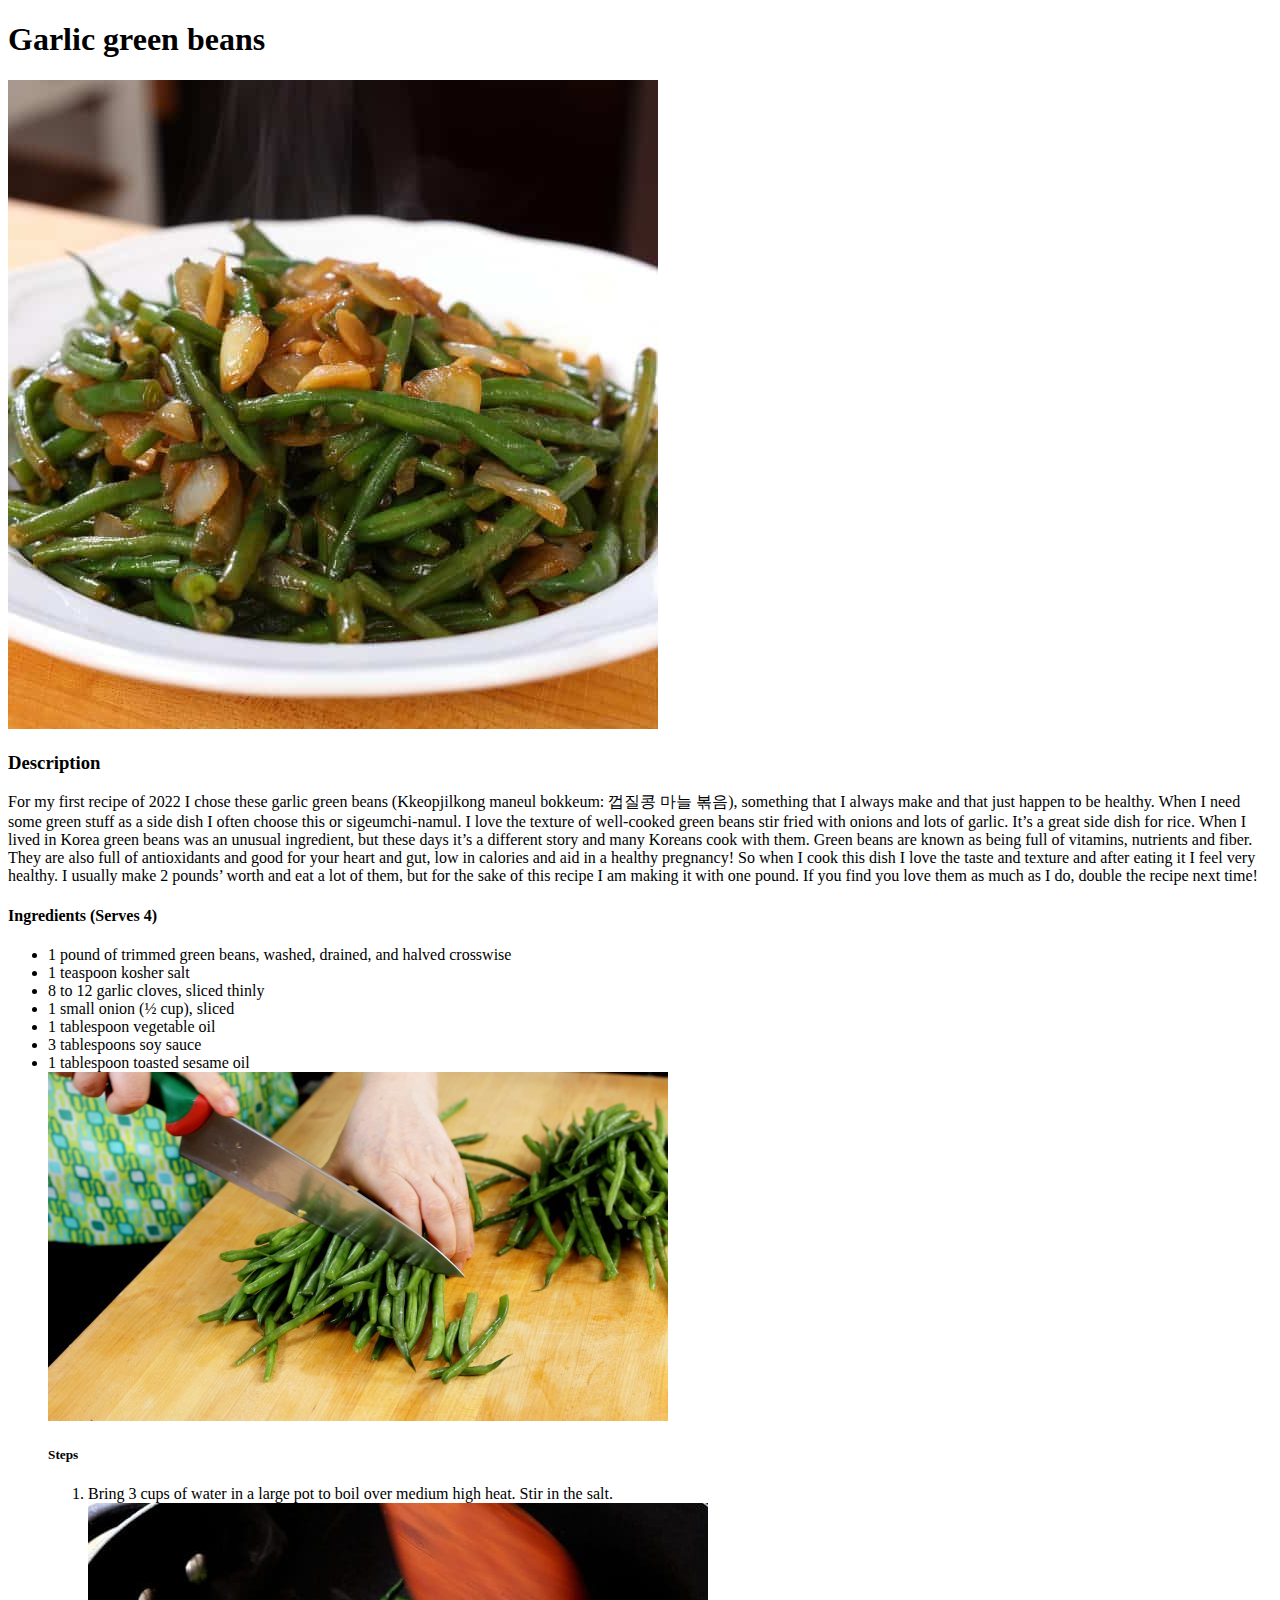
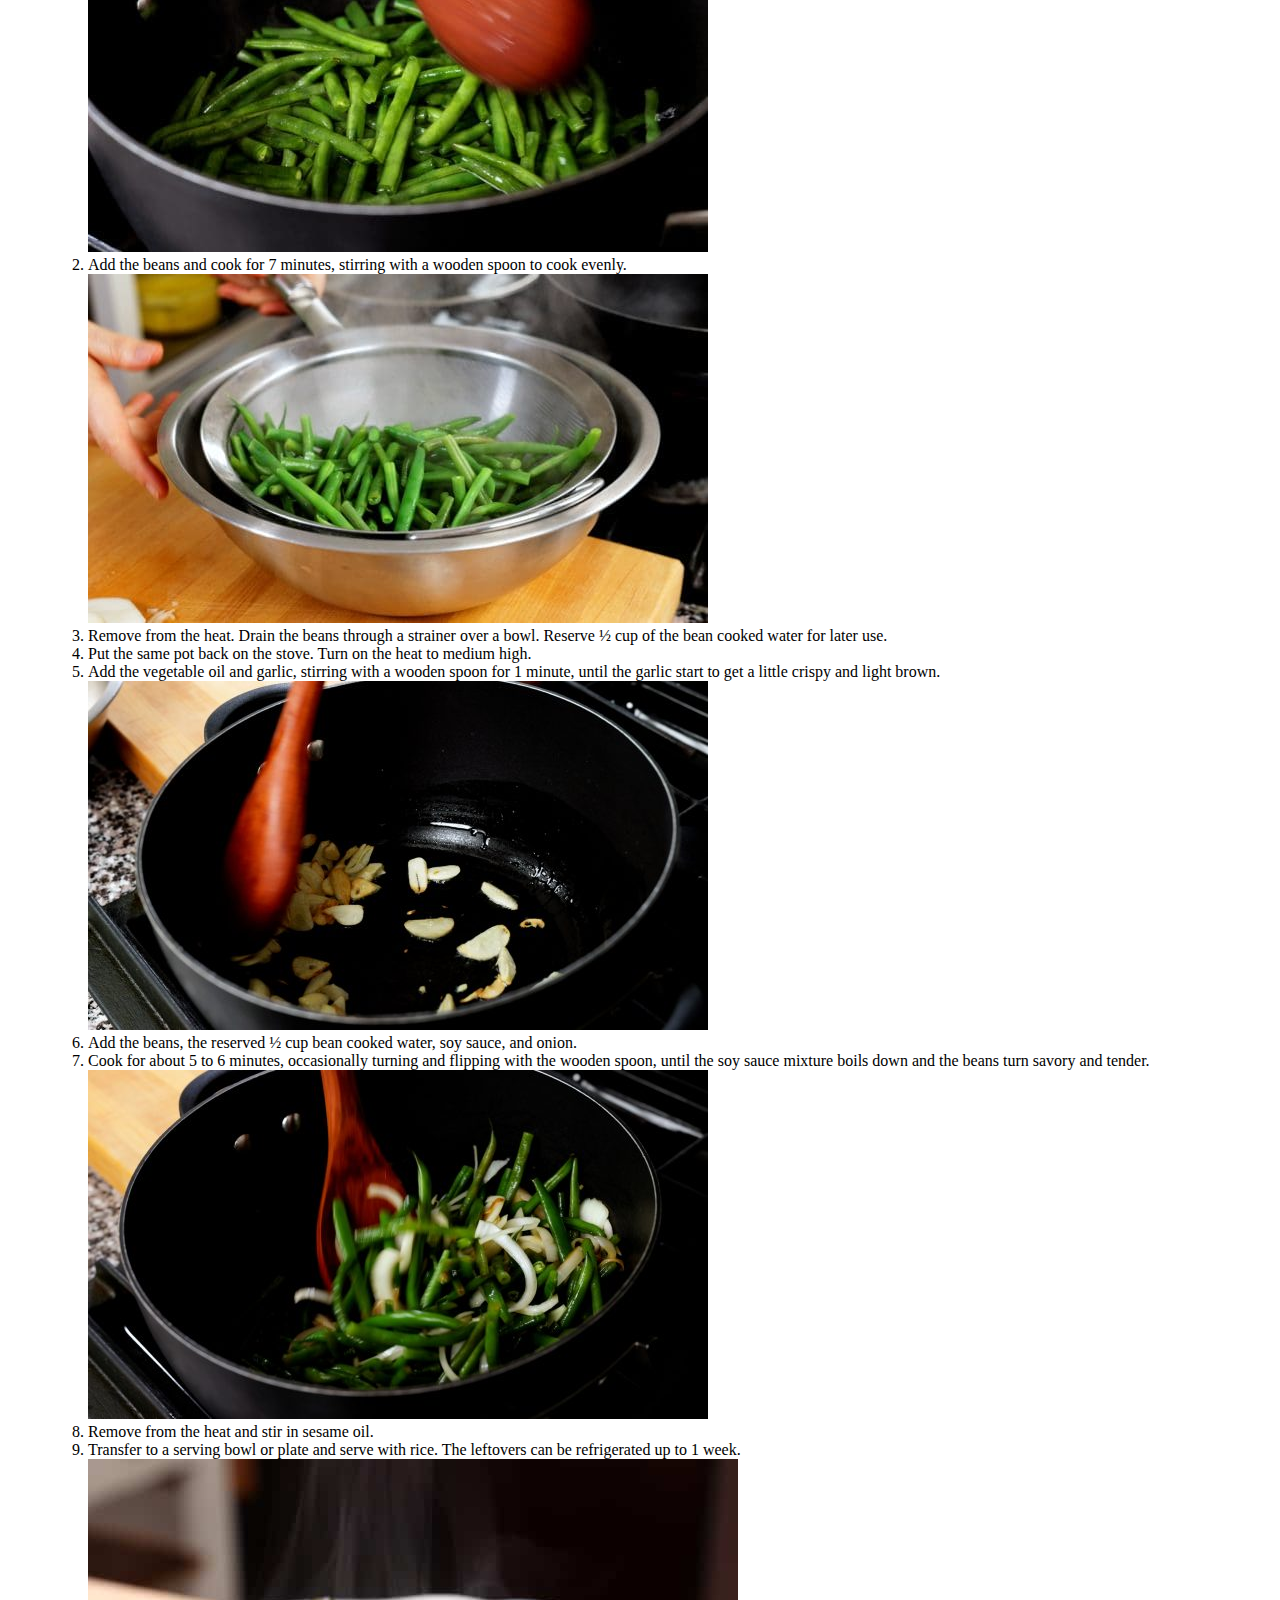
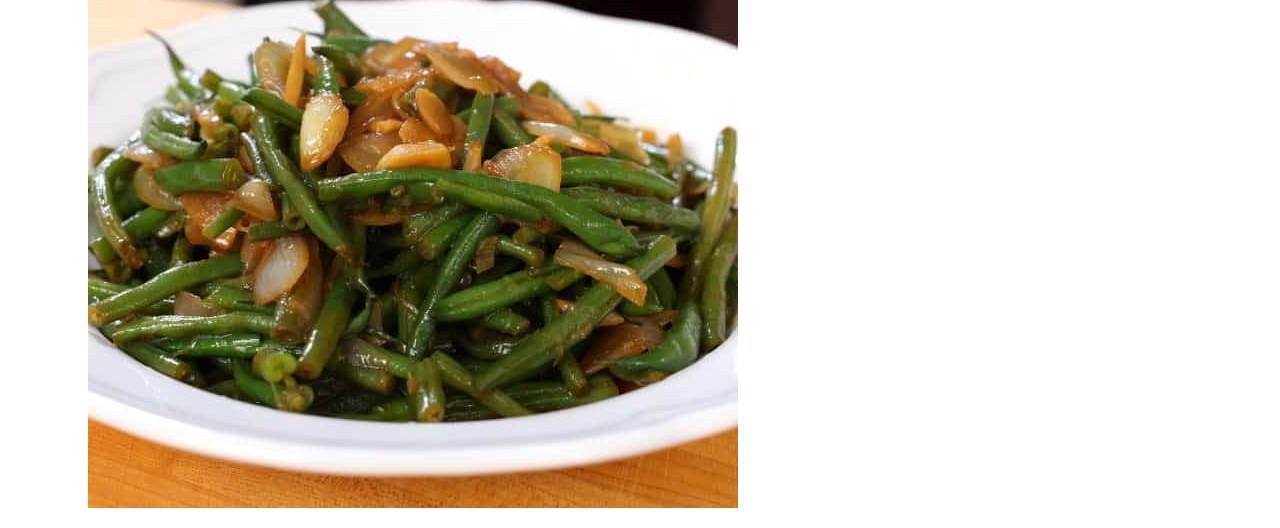
==== recipes/beans.html @ 56f24871 "added potato recipe" ====
<!DOCTYPE html>
<html lang="en">
    <head>
        <meta charset="UTF-8">
        <title>Garlic green beans</title>
    </head>
    <body>
        <h1>Garlic green beans</h1>
        <img src="../images/green-beans-insta.jpg" alt="finished dish picture"/>
        <h3>Description</h3>
        <p>For my first recipe of 2022 I chose these garlic green beans (Kkeopjilkong maneul bokkeum: 껍질콩 마늘 볶음), something that I always make and that just happen to be healthy. When I need some green stuff as a side dish I often choose this or sigeumchi-namul. I love the texture of well-cooked green beans stir fried with onions and lots of garlic. It’s a great side dish for rice.

            When I lived in Korea green beans was an unusual ingredient, but these days it’s a different story and many Koreans cook with them. Green beans are known as being full of vitamins, nutrients and fiber. They are also full of antioxidants and good for your heart and gut, low in calories and aid in a healthy pregnancy! So when I cook this dish I love the taste and texture and after eating it I feel very healthy.
            
            I usually make 2 pounds’ worth and eat a lot of them, but for the sake of this recipe I am making it with one pound. If you find you love them as much as I do, double the recipe next time!</p>
        <h4>
            Ingredients (Serves 4)
        </h4>
        <ul>
            <li>1 pound of trimmed green beans, washed, drained, and halved crosswise</li>
            <li>1 teaspoon kosher salt</li>
            <li>8 to 12 garlic cloves, sliced thinly</li>
            <li>1 small onion (½ cup), sliced</li>
            <li>1 tablespoon vegetable oil</li>
            <li>3 tablespoons soy sauce</li>
            <li>1 tablespoon toasted sesame oil</li>
            <img src="../images/greenbeans-cut.jpg">
        <h5>
            Steps
        </h5>
        <ol>
            <li>Bring 3 cups of water in a large pot to boil over medium high heat. Stir in the salt.</li>
            <img src="../images/greenbeans-cooking.jpg" alt="cut cook pic"/>
            <li>Add the beans and cook for 7 minutes, stirring with a wooden spoon to cook evenly.</li>
            <img src="../images/greenbeans-blanched.jpg" alt="mblanch pic"/>
            <li>Remove from the heat. Drain the beans through a strainer over a bowl. Reserve ½ cup of the bean cooked water for later use.</li>
            <li>Put the same pot back on the stove. Turn on the heat to medium high.</li>
            <li>Add the vegetable oil and garlic, stirring with a wooden spoon for 1 minute, until the garlic start to get a little crispy and light brown.</li>
            <img src="../images/greenbeans-garlic.jpg" alt="garlic fry"/>
            <li>Add the beans, the reserved ½ cup bean cooked water, soy sauce, and onion.</li>
            <li>Cook for about 5 to 6 minutes, occasionally turning and flipping with the wooden spoon, until the soy sauce mixture boils down and the beans turn savory and tender.</li>
            <img src="../images/greenbeans-stirfrying.jpg" alt="stirfry"/>
            <li>Remove from the heat and stir in sesame oil.</li>
            <li>Transfer to a serving bowl or plate and serve with rice. The leftovers can be refrigerated up to 1 week.</li>
            <img src="../images/green-beans-insta.jpg" alt="finished dish pic"/>
        </ol>
        </ul>
    </body>
</html>
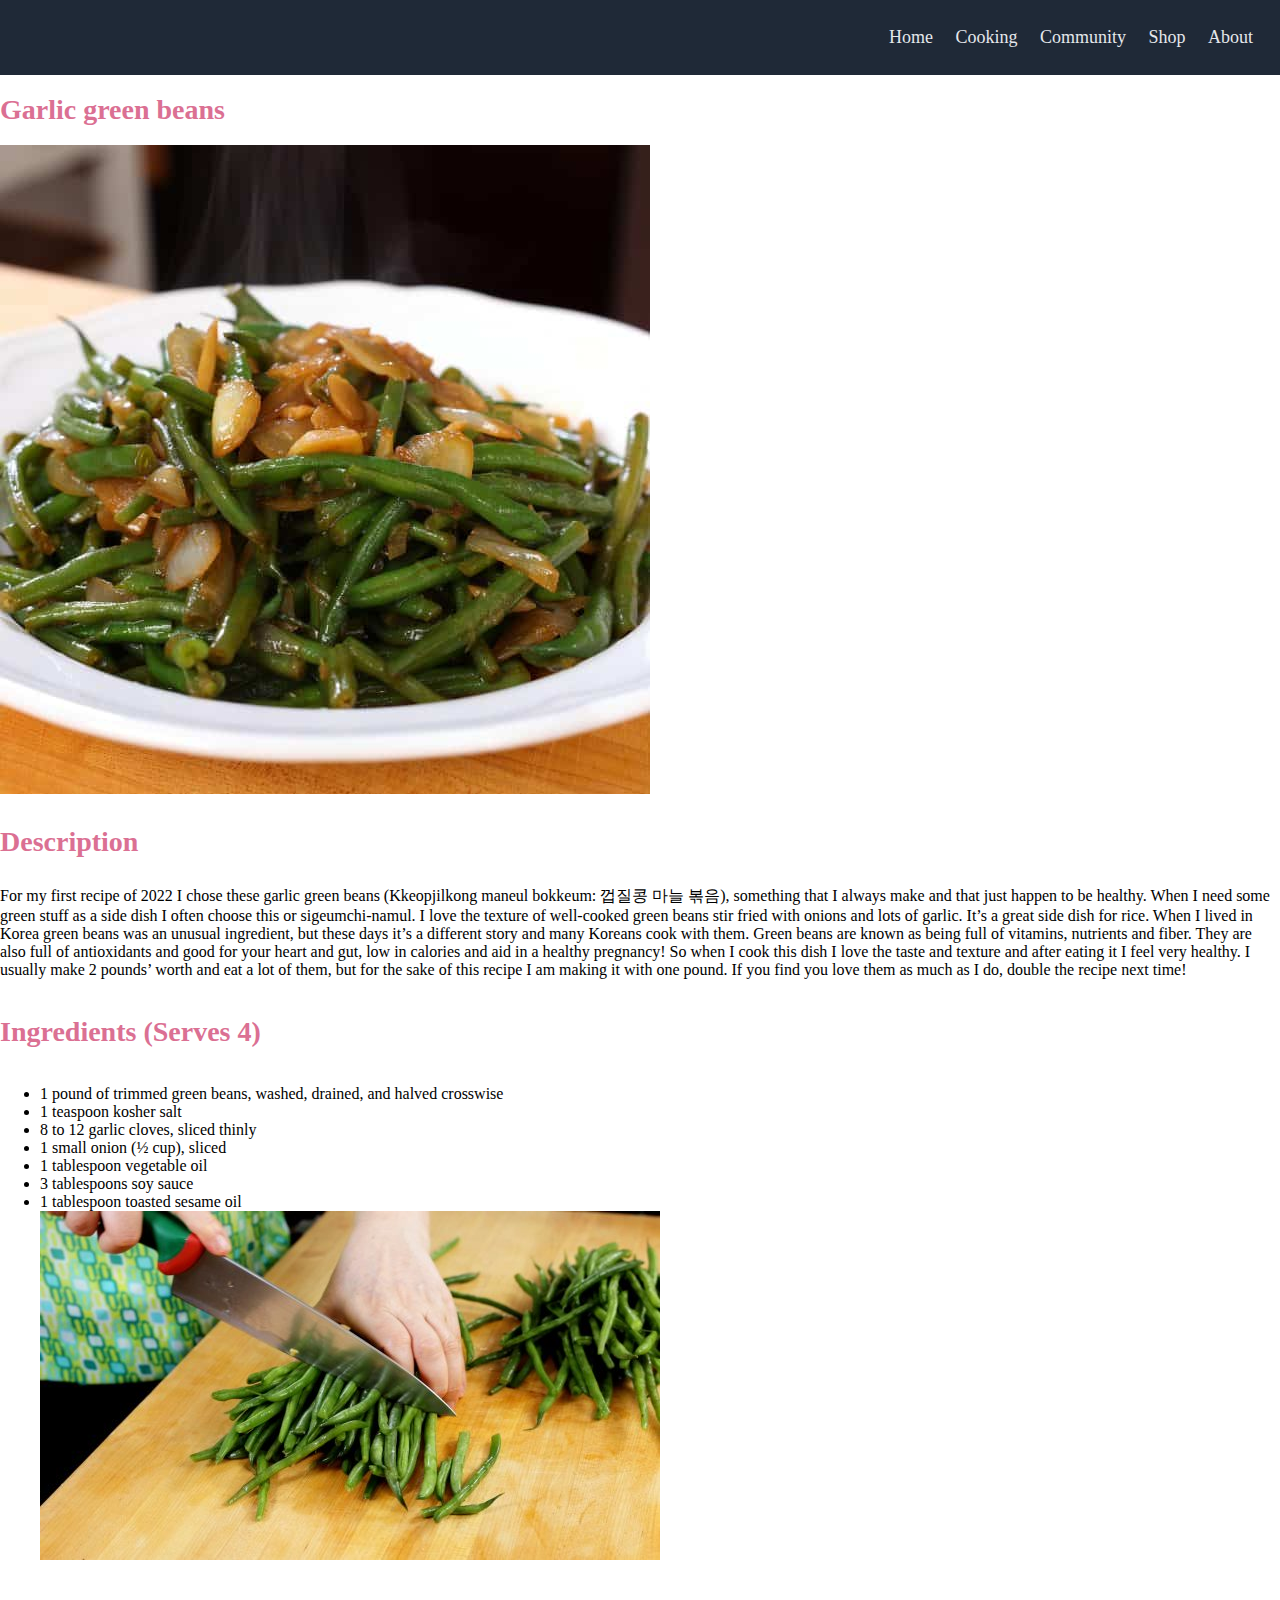
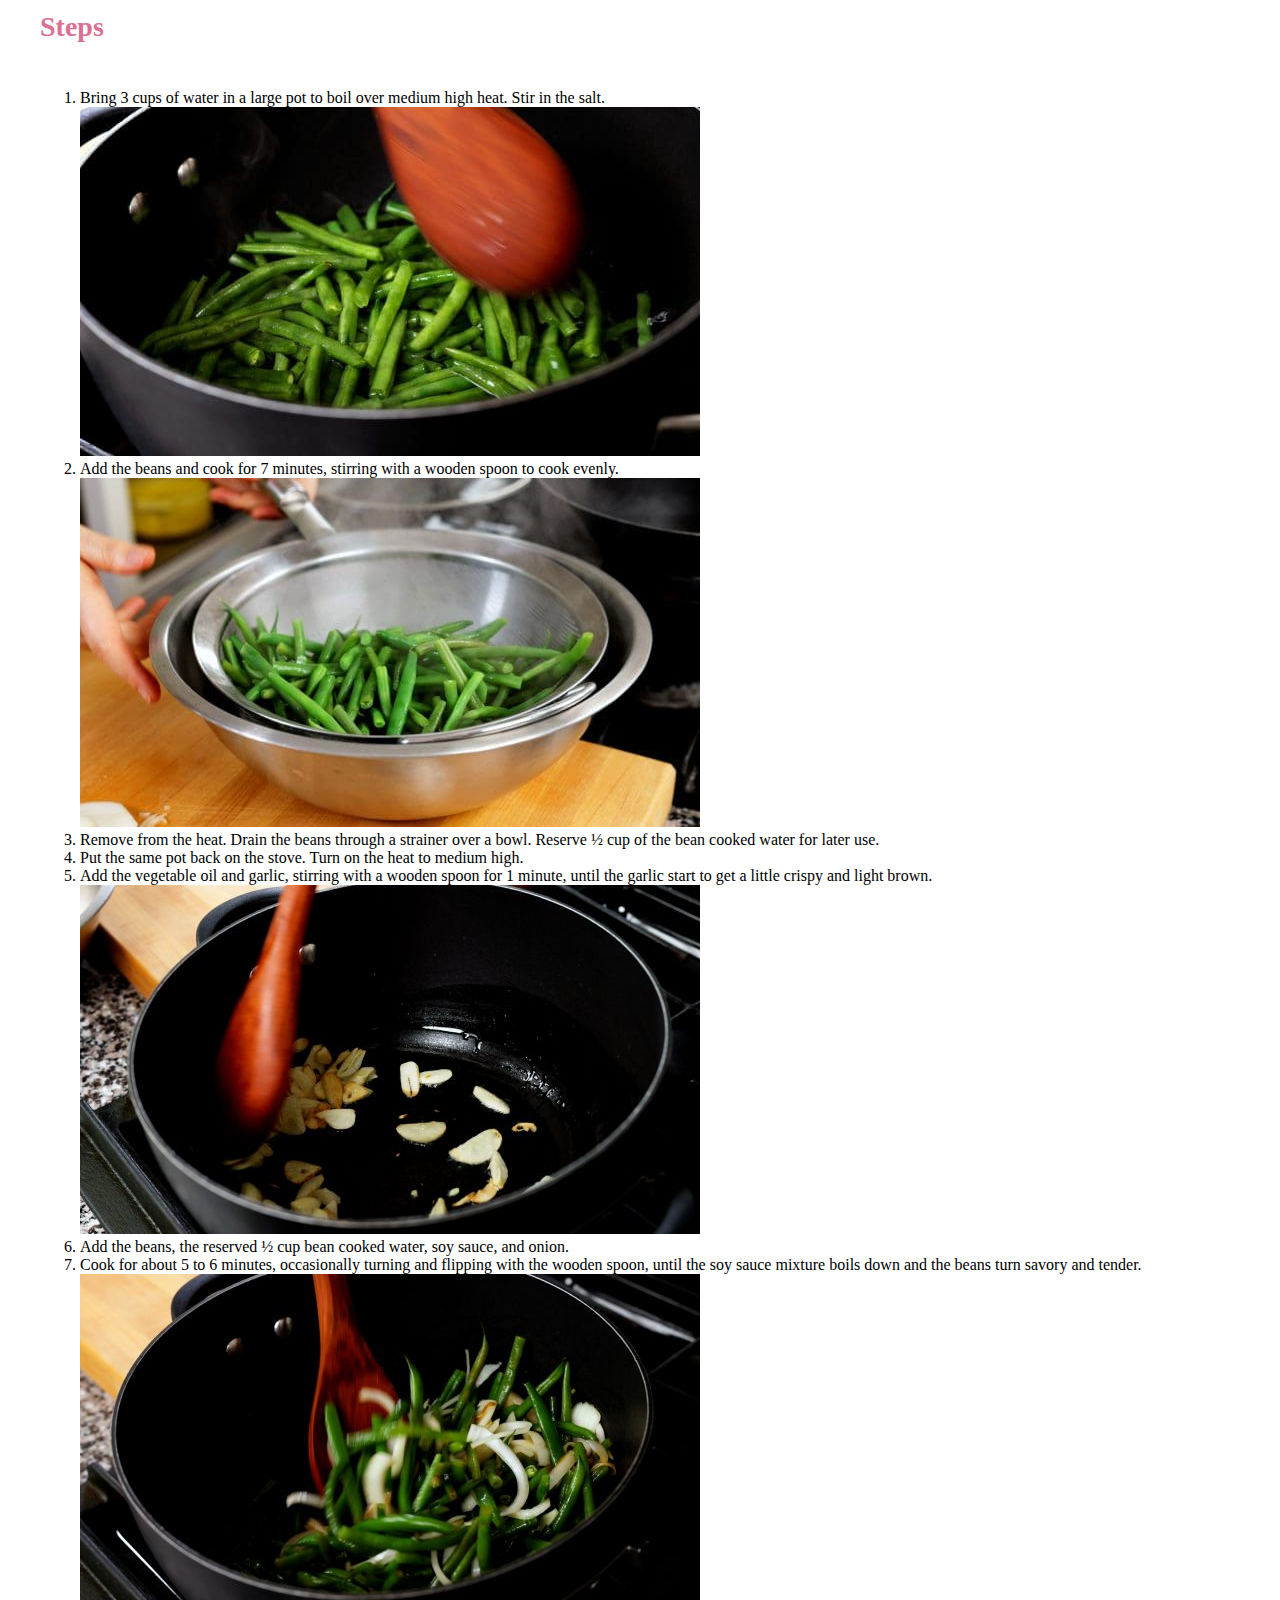
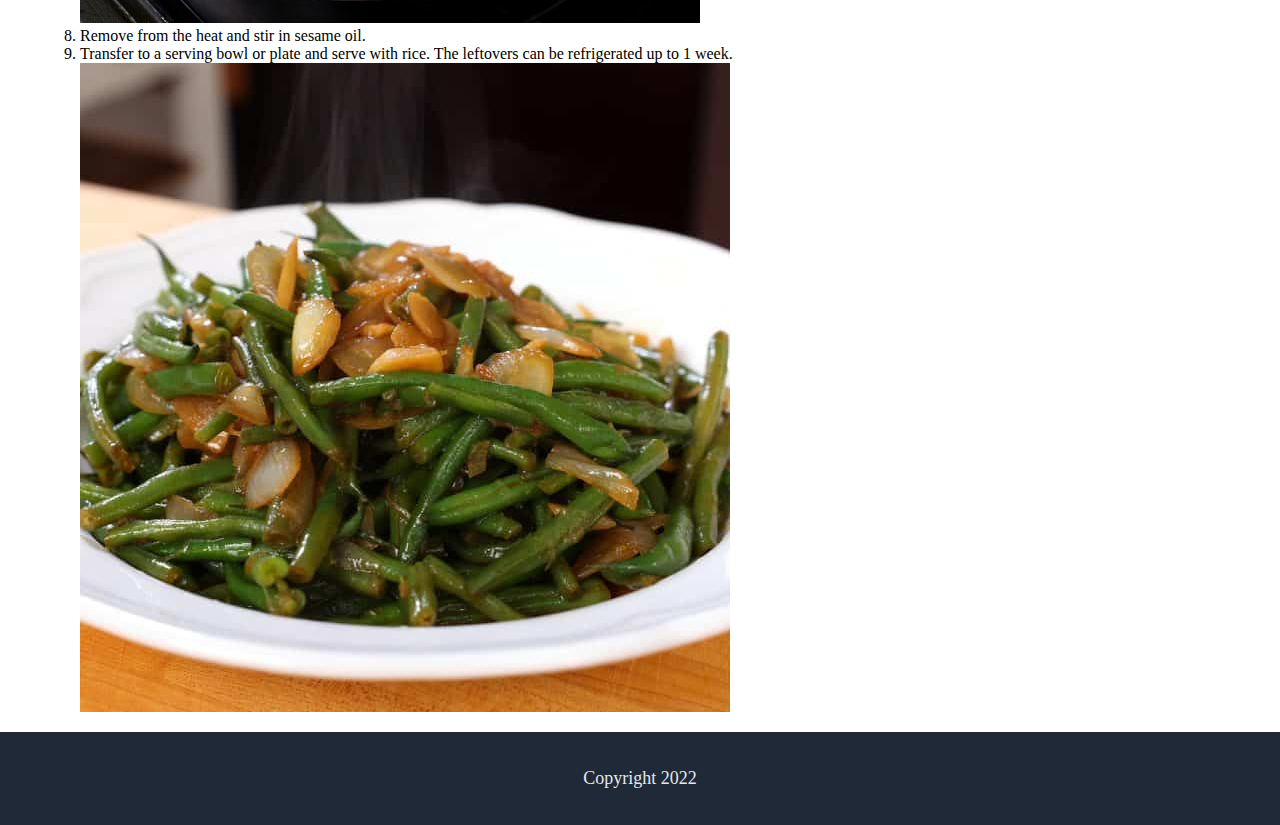
==== commit 6d3802c4: "added css" ====
--- a/recipes/beans.html
+++ b/recipes/beans.html
@@ -3,17 +3,29 @@
     <head>
         <meta charset="UTF-8">
         <title>Garlic green beans</title>
+        <link rel="stylesheet" href="../style.css"/>
     </head>
     <body>
-        <h1>Garlic green beans</h1>
+        <header class="main-header">
+            <nav class="nav main-nav">
+                <ul>
+                    <li><a href="../index.html">Home</a></li>
+                    <li><a href="../index.html">Cooking</a></li>
+                    <li><a href="../index.html">Community</a></li>
+                    <li><a href="../index.html">Shop</a></li>
+                    <li><a href="../index.html">About</a></li>
+                </ul>
+            </nav>
+        </header>
+        <h1 class="direction">Garlic green beans</h1>
         <img src="../images/green-beans-insta.jpg" alt="finished dish picture"/>
-        <h3>Description</h3>
+        <h3 class="direction">Description</h3>
         <p>For my first recipe of 2022 I chose these garlic green beans (Kkeopjilkong maneul bokkeum: 껍질콩 마늘 볶음), something that I always make and that just happen to be healthy. When I need some green stuff as a side dish I often choose this or sigeumchi-namul. I love the texture of well-cooked green beans stir fried with onions and lots of garlic. It’s a great side dish for rice.
 
             When I lived in Korea green beans was an unusual ingredient, but these days it’s a different story and many Koreans cook with them. Green beans are known as being full of vitamins, nutrients and fiber. They are also full of antioxidants and good for your heart and gut, low in calories and aid in a healthy pregnancy! So when I cook this dish I love the taste and texture and after eating it I feel very healthy.
             
             I usually make 2 pounds’ worth and eat a lot of them, but for the sake of this recipe I am making it with one pound. If you find you love them as much as I do, double the recipe next time!</p>
-        <h4>
+        <h4 class="direction">
             Ingredients (Serves 4)
         </h4>
         <ul>
@@ -25,7 +37,7 @@
             <li>3 tablespoons soy sauce</li>
             <li>1 tablespoon toasted sesame oil</li>
             <img src="../images/greenbeans-cut.jpg">
-        <h5>
+        <h5 class="direction">
             Steps
         </h5>
         <ol>
@@ -46,4 +58,7 @@
         </ol>
         </ul>
     </body>
+    <footer class="main-footer">
+        <p>Copyright 2022</p>
+    </footer>
 </html>--- a/style.css
+++ b/style.css
@@ -0,0 +1,47 @@
+* {
+    box-sizing: border-box;
+}
+
+html, body {
+    margin: 0;
+    padding: 0;
+}
+
+.nav ul {
+    margin: 0;
+}
+
+.nav li {
+    display: inline;
+}
+
+.nav a {
+    display: inline-block;
+    padding: .5em;
+    color: #E5E7EB;
+    text-decoration: none;
+}
+
+.main-nav {
+    text-align: right;
+}
+
+.nav a:hover {
+    background-color: rgba(255, 255, 255, .3);
+}
+
+.main-header, .main-footer {
+    background-color: #1F2937;
+    color: #E5E7EB;
+    font-size: 18px;
+}
+
+.main-header, .main-footer {
+    padding: 1em;
+    text-align: center;
+}
+
+.direction {
+    color: palevioletred;
+    font-size: 28px;
+}